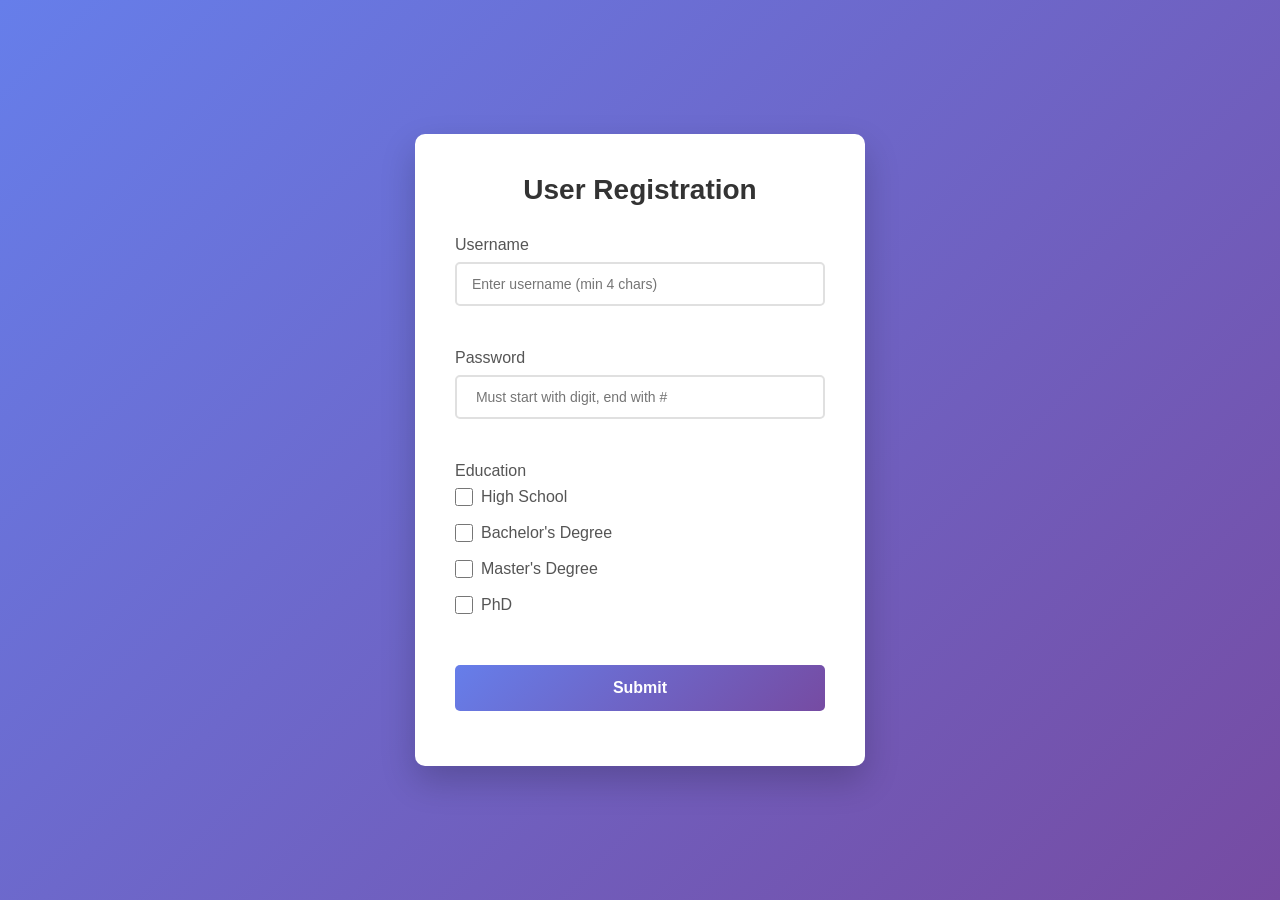
==== lab3/index.html @ 3f818bd0 "lab 1-2" ====
<!DOCTYPE html>
<html lang="en">
<head>
    <meta charset="UTF-8">
    <meta name="viewport" content="width=device-width, initial-scale=1.0">
    <title>Form Validation</title>
    <link rel="stylesheet" href="style.css">
</head>
<body>
    <div class="form-container">
        <h2>User Registration</h2>
        <form id="registrationForm" onsubmit="return validateForm(event)">
            <div class="form-group">
                <label for="username">Username</label>
                <input type="text" id="username" name="username" placeholder="Enter username (min 4 chars)">
                <span class="error" id="usernameError"></span>
            </div>

            <div class="form-group">
                <label for="password">Password</label>
                <input type="password" id="password" name="password" placeholder=" Must start with digit, end with #">
                <span class="error" id="passwordError"></span>
            </div>

            <div class="form-group">
                <label>Education</label>
                <div class="checkbox-group">
                    <label class="checkbox-label">
                        <input type="checkbox" name="education" value="highschool">
                        High School
                    </label>
                    <label class="checkbox-label">
                        <input type="checkbox" name="education" value="bachelors">
                        Bachelor's Degree
                    </label>
                    <label class="checkbox-label">
                        <input type="checkbox" name="education" value="masters">
                        Master's Degree
                    </label>
                    <label class="checkbox-label">
                        <input type="checkbox" name="education" value="phd">
                        PhD
                    </label>
                </div>
                <span class="error" id="educationError"></span>
            </div>

            <button type="submit" class="submit-btn">Submit</button>
            <span class="success" id="successMessage"></span>
        </form>
    </div>

    <script>
        function validateForm(event) {
            event.preventDefault();
            
            let isValid = true;
            
            const username = document.getElementById('username').value.trim();
            const password = document.getElementById('password').value;
            const educationCheckboxes = document.querySelectorAll('input[name="education"]:checked');
            
            document.getElementById('usernameError').textContent = '';
            document.getElementById('passwordError').textContent = '';
            document.getElementById('educationError').textContent = '';
            document.getElementById('successMessage').textContent = '';
            
            if (!username) {
                document.getElementById('usernameError').textContent = 'Username is required';
                isValid = false;
            } else if (username.length < 4) {
                document.getElementById('usernameError').textContent = 'Username must be at least 4 characters';
                isValid = false;
            }
            
            if (!password) {
                document.getElementById('passwordError').textContent = 'Password is required';
                isValid = false;
            } else {
                const firstChar = password.charAt(0);
                const lastChar = password.charAt(password.length - 1);
                
                if (!/^\d/.test(password)) {
                    document.getElementById('passwordError').textContent = 'Password must start with a digit';
                    isValid = false;
                } else if (lastChar !== '#') {
                    document.getElementById('passwordError').textContent = 'Password must end with #';
                    isValid = false;
                }
            }
            
            if (educationCheckboxes.length === 0) {
                document.getElementById('educationError').textContent = 'Select at least one education field';
                isValid = false;
            }
            
            if (isValid) {
                document.getElementById('successMessage').textContent = 'Form submitted successfully!';
                document.getElementById('registrationForm').reset();
            }
            
            return false;
        }
    </script>
</body>
</html>
---- lab3/style.css ----
* {
    margin: 0;
    padding: 0;
    box-sizing: border-box;
    font-family: 'Segoe UI', Tahoma, Geneva, Verdana, sans-serif;
}

body {
    background: linear-gradient(135deg, #667eea 0%, #764ba2 100%);
    min-height: 100vh;
    display: flex;
    justify-content: center;
    align-items: center;
    padding: 20px;
}

.form-container {
    background: white;
    padding: 40px;
    border-radius: 10px;
    box-shadow: 0 15px 35px rgba(0, 0, 0, 0.2);
    width: 100%;
    max-width: 450px;
}

h2 {
    text-align: center;
    color: #333;
    margin-bottom: 30px;
    font-size: 28px;
}

.form-group {
    margin-bottom: 20px;
}

label {
    display: block;
    margin-bottom: 8px;
    color: #555;
    font-weight: 500;
}

input[type="text"],
input[type="password"] {
    width: 100%;
    padding: 12px 15px;
    border: 2px solid #e0e0e0;
    border-radius: 5px;
    font-size: 14px;
    transition: all 0.3s ease;
}

input[type="text"]:focus,
input[type="password"]:focus {
    outline: none;
    border-color: #667eea;
}

.checkbox-group {
    display: flex;
    flex-direction: column;
    gap: 10px;
}

.checkbox-label {
    display: flex;
    align-items: center;
    gap: 8px;
    cursor: pointer;
    color: #555;
}

input[type="checkbox"] {
    width: 18px;
    height: 18px;
    accent-color: #667eea;
    cursor: pointer;
}

.error {
    display: block;
    color: #e74c3c;
    font-size: 12px;
    margin-top: 5px;
    min-height: 18px;
}

.success {
    display: block;
    color: #27ae60;
    font-size: 14px;
    font-weight: 600;
    text-align: center;
    margin-top: 15px;
}

.submit-btn {
    width: 100%;
    padding: 14px;
    background: linear-gradient(135deg, #667eea 0%, #764ba2 100%);
    color: white;
    border: none;
    border-radius: 5px;
    font-size: 16px;
    font-weight: 600;
    cursor: pointer;
    transition: all 0.3s ease;
}

.submit-btn:hover {
    transform: translateY(-2px);
    box-shadow: 0 5px 20px rgba(102, 126, 234, 0.4);
}
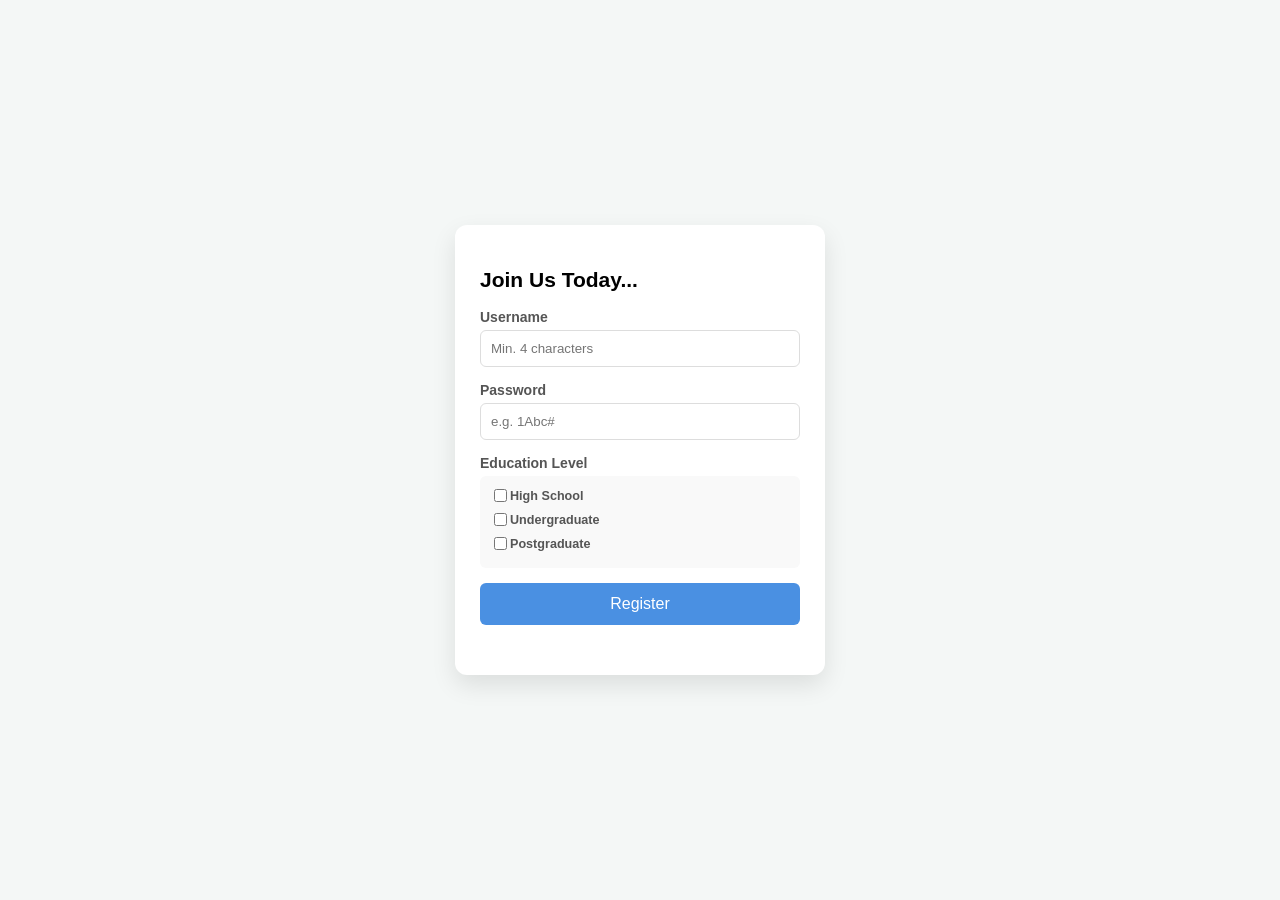
==== commit e475f866: "lab 1-7" ====
--- a/lab3/index.html
+++ b/lab3/index.html
@@ -1,106 +1,161 @@
 <!DOCTYPE html>
 <html lang="en">
+
 <head>
     <meta charset="UTF-8">
     <meta name="viewport" content="width=device-width, initial-scale=1.0">
-    <title>Form Validation</title>
-    <link rel="stylesheet" href="style.css">
+    <title>Lab 3 - Styled Form Validation</title>
+    <style>
+        body {
+            font: 14px 'Segoe UI', sans-serif;
+            background: #f4f7f6;
+            display: flex;
+            justify-content: center;
+            align-items: center;
+            height: 100vh;
+            margin: 0;
+        }
+
+        .form-container {
+            background: #fff;
+            padding: 25px;
+            border-radius: 12px;
+            box-shadow: 0 10px 25px rgba(0, 0, 0, 0.1);
+            width: 320px;
+        }
+
+        .form-group {
+            margin-bottom: 15px;
+        }
+
+        label {
+            display: block;
+            font-weight: 600;
+            margin-bottom: 5px;
+            color: #555;
+        }
+
+        input[type="text"],
+        input[type="password"] {
+            width: 100%;
+            padding: 10px;
+            border: 1px solid #ddd;
+            border-radius: 6px;
+            box-sizing: border-box;
+        }
+
+        input:focus {
+            outline: none;
+            border-color: #4A90E2;
+        }
+
+        .checkbox-group {
+            background: #f9f9f9;
+            padding: 10px;
+            border-radius: 6px;
+        }
+
+        .checkbox-item {
+            display: flex;
+            align-items: center;
+            font-size: 0.9em;
+            margin-bottom: 5px;
+        }
+
+        button {
+            width: 100%;
+            padding: 12px;
+            background: #4A90E2;
+            color: #fff;
+            border: none;
+            border-radius: 6px;
+            cursor: pointer;
+            font-size: 16px;
+        }
+
+        button:hover {
+            background: #357ABD;
+        }
+
+        #errorMsg {
+            color: #e74c3c;
+            font-size: 12px;
+            text-align: center;
+            margin-top: 10px;
+            min-height: 1.2em;
+        }
+    </style>
 </head>
+
 <body>
+
     <div class="form-container">
-        <h2>User Registration</h2>
-        <form id="registrationForm" onsubmit="return validateForm(event)">
+        <h2>Join Us Today...</h2>
+        <form id="registrationForm" onsubmit="return validateForm()">
             <div class="form-group">
                 <label for="username">Username</label>
-                <input type="text" id="username" name="username" placeholder="Enter username (min 4 chars)">
-                <span class="error" id="usernameError"></span>
+                <input type="text" id="username" placeholder="Min. 4 characters">
             </div>
 
             <div class="form-group">
                 <label for="password">Password</label>
-                <input type="password" id="password" name="password" placeholder=" Must start with digit, end with #">
-                <span class="error" id="passwordError"></span>
+                <input type="password" id="password" placeholder="e.g. 1Abc#">
             </div>
 
             <div class="form-group">
-                <label>Education</label>
+                <label>Education Level</label>
                 <div class="checkbox-group">
-                    <label class="checkbox-label">
-                        <input type="checkbox" name="education" value="highschool">
-                        High School
+                    <label class="checkbox-item">
+                        <input type="checkbox" name="education" value="High School"> High School
                     </label>
-                    <label class="checkbox-label">
-                        <input type="checkbox" name="education" value="bachelors">
-                        Bachelor's Degree
+                    <label class="checkbox-item">
+                        <input type="checkbox" name="education" value="Undergraduate"> Undergraduate
                     </label>
-                    <label class="checkbox-label">
-                        <input type="checkbox" name="education" value="masters">
-                        Master's Degree
-                    </label>
-                    <label class="checkbox-label">
-                        <input type="checkbox" name="education" value="phd">
-                        PhD
+                    <label class="checkbox-item">
+                        <input type="checkbox" name="education" value="Postgraduate"> Postgraduate
                     </label>
                 </div>
-                <span class="error" id="educationError"></span>
             </div>
 
-            <button type="submit" class="submit-btn">Submit</button>
-            <span class="success" id="successMessage"></span>
+            <button type="submit">Register</button>
+            <div id="errorMsg"></div>
         </form>
     </div>
 
     <script>
-        function validateForm(event) {
-            event.preventDefault();
-            
-            let isValid = true;
-            
-            const username = document.getElementById('username').value.trim();
-            const password = document.getElementById('password').value;
-            const educationCheckboxes = document.querySelectorAll('input[name="education"]:checked');
-            
-            document.getElementById('usernameError').textContent = '';
-            document.getElementById('passwordError').textContent = '';
-            document.getElementById('educationError').textContent = '';
-            document.getElementById('successMessage').textContent = '';
-            
-            if (!username) {
-                document.getElementById('usernameError').textContent = 'Username is required';
-                isValid = false;
-            } else if (username.length < 4) {
-                document.getElementById('usernameError').textContent = 'Username must be at least 4 characters';
-                isValid = false;
+        function validateForm() {
+            const username = document.getElementById("username").value;
+            const password = document.getElementById("password").value;
+            const checkboxes = document.querySelectorAll('input[name="education"]:checked');
+            const errorMsg = document.getElementById("errorMsg");
+
+            // Clear previous errors
+            errorMsg.innerHTML = "";
+
+            // Rule 1: All fields required
+            if (!username || !password || checkboxes.length === 0) {
+                errorMsg.innerHTML = "Error: All fields are required.";
+                return false;
             }
-            
-            if (!password) {
-                document.getElementById('passwordError').textContent = 'Password is required';
-                isValid = false;
-            } else {
-                const firstChar = password.charAt(0);
-                const lastChar = password.charAt(password.length - 1);
-                
-                if (!/^\d/.test(password)) {
-                    document.getElementById('passwordError').textContent = 'Password must start with a digit';
-                    isValid = false;
-                } else if (lastChar !== '#') {
-                    document.getElementById('passwordError').textContent = 'Password must end with #';
-                    isValid = false;
-                }
+
+            // Rule 2: Username length (at least 4)
+            if (username.length < 4) {
+                errorMsg.innerHTML = "Username must be at least 4 characters";
+                return false;
             }
-            
-            if (educationCheckboxes.length === 0) {
-                document.getElementById('educationError').textContent = 'Select at least one education field';
-                isValid = false;
+
+            // Rule 3: Password start with digit, end with #
+            const passRegex = /^\d.*#$/;
+            if (!passRegex.test(password)) {
+                errorMsg.innerHTML = "Error: Password must start with a digit and end with #.";
+                return false;
             }
-            
-            if (isValid) {
-                document.getElementById('successMessage').textContent = 'Form submitted successfully!';
-                document.getElementById('registrationForm').reset();
-            }
-            
-            return false;
+
+            alert("Validation successful!");
+            return true;
         }
     </script>
+
 </body>
+
 </html>
